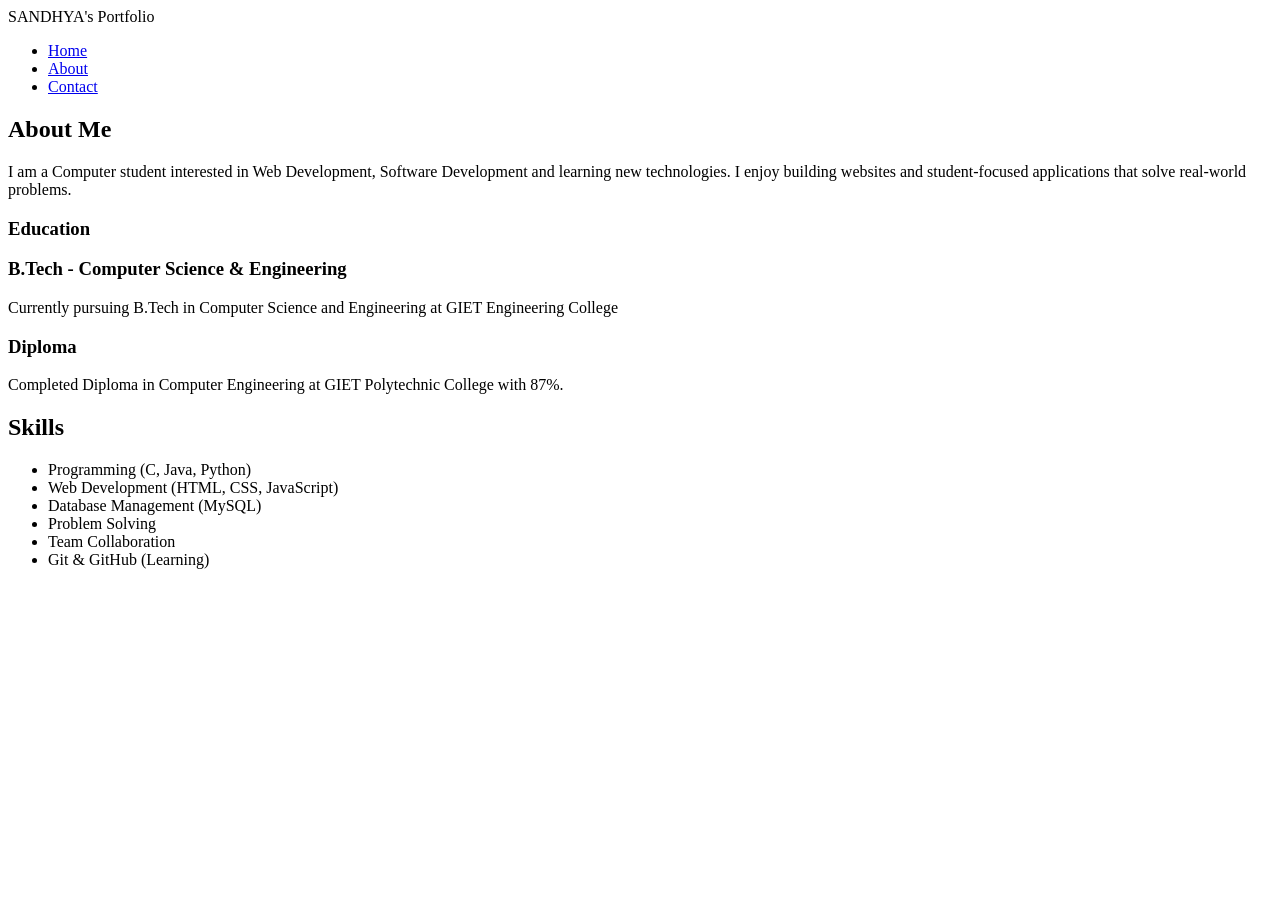
==== about.html @ 47d8e4dc "Add files via upload" ====
<!DOCTYPE html>
<html lang="en">
<head>
<meta charset="UTF-8">
<meta name="viewport" content="width=device-width, initial-scale=1.0">
<title>About Me</title>
<link rel="stylesheet" href="styles/main.css">
</head>

<body>

<header>
<nav>
<div class="logo">SANDHYA's Portfolio</div>

<ul class="nav-links">
<li><a href="index.html">Home</a></li>
<li><a href="about.html">About</a></li>
<li><a href="contact.html">Contact</a></li>
</ul>
</nav>
</header>

<section class="content">
<h1>About Me</h1>

<p>
I am a Computer student interested in 
Web Development, Software Development and learning new technologies.
I enjoy building websites and student-focused applications that solve real-world problems.
</p>


<section class="content">

    <h1>Education</h1>

    <div class="card">
        <h3>B.Tech - Computer Science & Engineering</h3>
        <p>Currently pursuing B.Tech in Computer Science and Engineering at GIET Engineering College</p>
    </div>

    <div class="card">
        <h3>Diploma</h3>
        <p>Completed Diploma in Computer Engineering at GIET Polytechnic College with 87%. </p>
    </div>

</section> 


<h2>Skills</h2>

<ul>
   <li> Programming (C, Java, Python)</li>

<li>Web Development (HTML, CSS, JavaScript)</li>

<li>Database Management (MySQL)</li>

<li>Problem Solving</li>

<li>Team Collaboration</li>

<li>Git & GitHub (Learning)</li>
    
</ul>

</section>

</body>
</html>
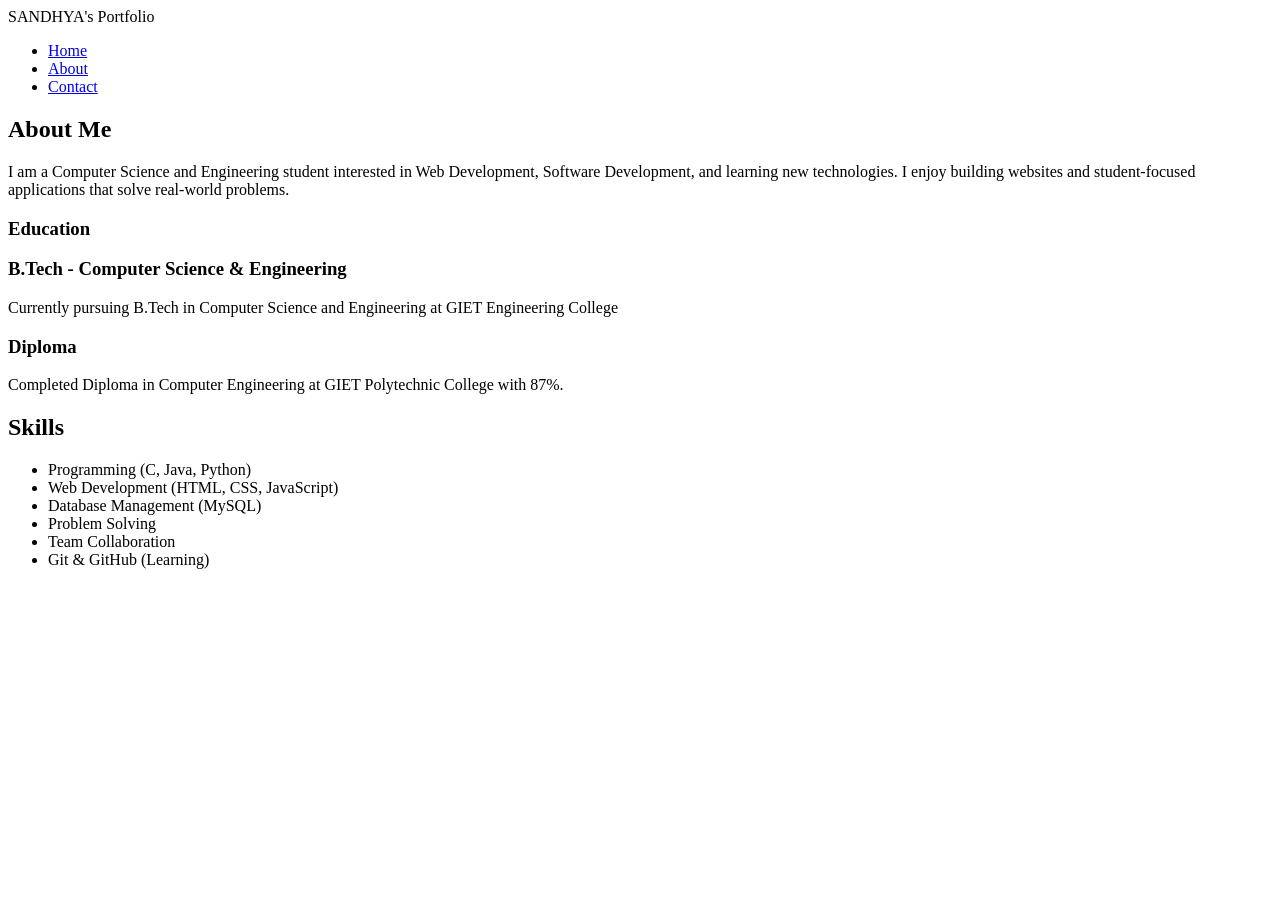
==== commit 99cb2e93: "Update about.html" ====
--- a/about.html
+++ b/about.html
@@ -25,8 +25,7 @@
 <h1>About Me</h1>
 
 <p>
-I am a Computer student interested in 
-Web Development, Software Development and learning new technologies.
+    I am a Computer Science and Engineering student interested in Web Development, Software Development, and learning new technologies.
 I enjoy building websites and student-focused applications that solve real-world problems.
 </p>
 
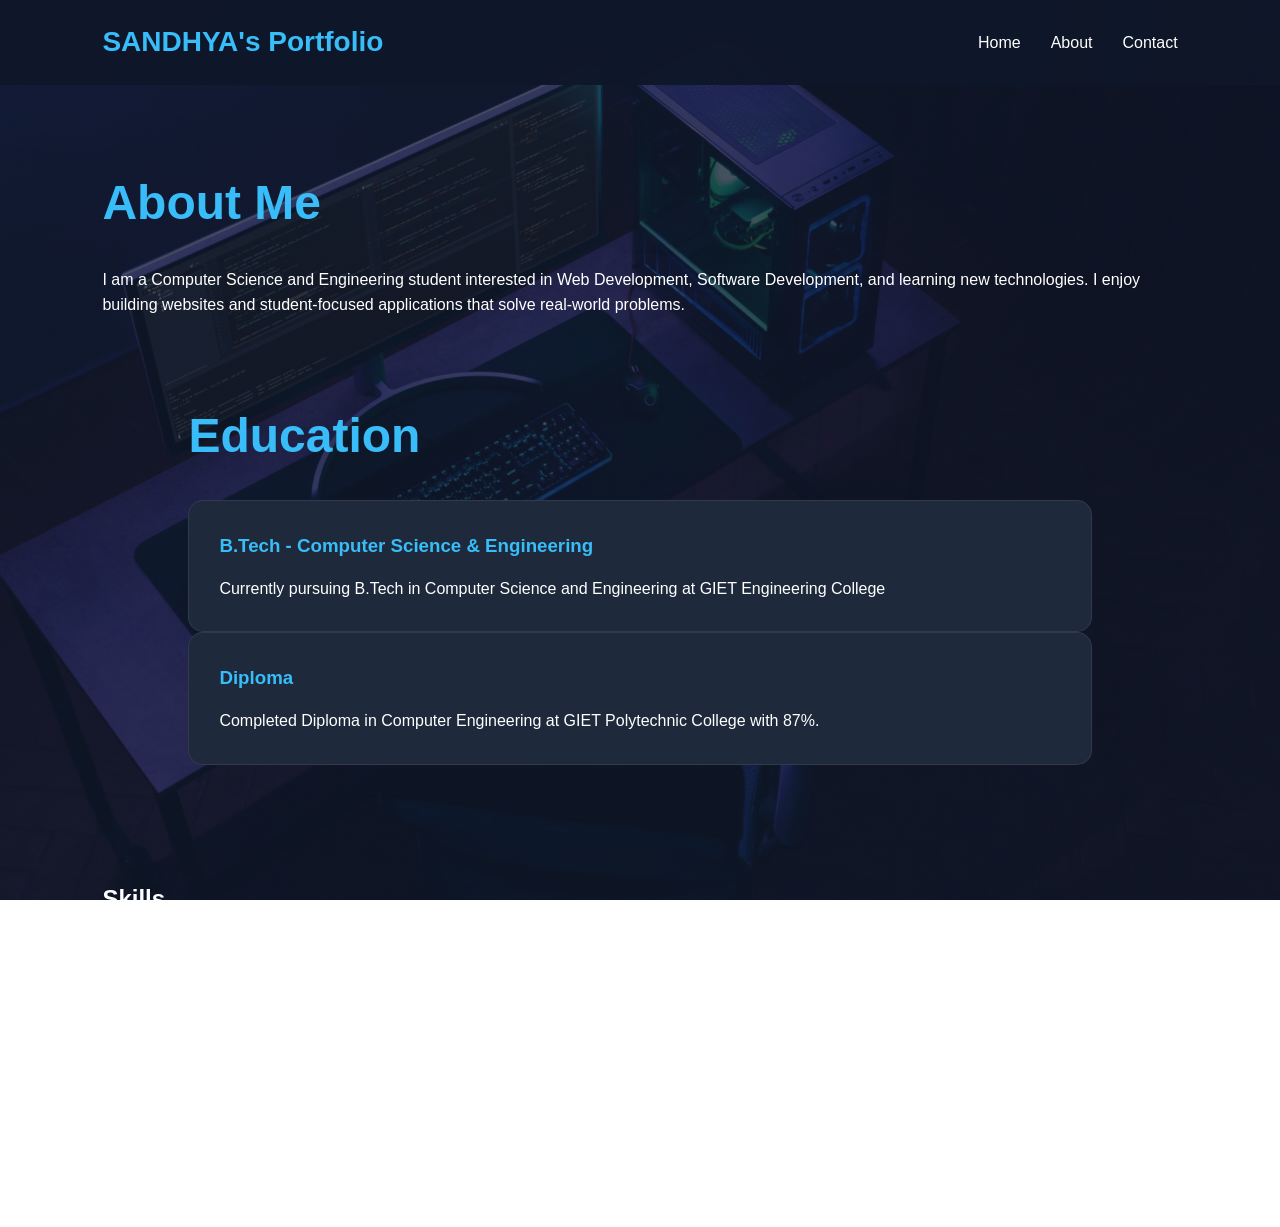
==== commit a332bbe3: "Update about.html" ====
--- a/about.html
+++ b/about.html
@@ -4,7 +4,7 @@
 <meta charset="UTF-8">
 <meta name="viewport" content="width=device-width, initial-scale=1.0">
 <title>About Me</title>
-<link rel="stylesheet" href="styles/main.css">
+<link rel="stylesheet" href="main.css">
 </head>
 
 <body>
--- a/main.css
+++ b/main.css
@@ -0,0 +1,207 @@
+@import url('https://fonts.googleapis.com/css2?family=Poppins:wght@300;400;500;600;700&display=swap');
+
+*{
+    margin:0;
+    padding:0;
+    box-sizing:border-box;
+    font-family:'Poppins',sans-serif;
+}
+
+body{
+    background:
+    linear-gradient(
+        rgba(15,23,42,0.75),
+        rgba(15,23,42,0.75)
+    ),
+    url("image.jpg");
+
+    background-size:cover;
+    background-position:center;
+    background-repeat:no-repeat;
+    background-attachment:fixed;
+
+    color:white;
+    line-height:1.6;
+}
+
+/* Navbar */
+
+nav{
+    display:flex;
+    justify-content:space-between;
+    align-items:center;
+    padding:20px 8%;
+    background:rgba(15,23,42,0.95);
+    backdrop-filter:blur(10px);
+    position:sticky;
+    top:0;
+    z-index:100;
+}
+
+.logo{
+    font-size:28px;
+    font-weight:700;
+    color:#38bdf8;
+}
+
+.nav-links{
+    display:flex;
+    list-style:none;
+    gap:30px;
+}
+
+.nav-links a{
+    text-decoration:none;
+    color:white;
+    font-weight:500;
+    transition:0.3s;
+}
+
+.nav-links a:hover{
+    color:#38bdf8;
+}
+
+/* Hero Section */
+
+.hero{
+    min-height:90vh;
+    display:flex;
+    flex-direction:column;
+    justify-content:center;
+    align-items:center;
+    text-align:center;
+    padding:20px;
+   
+    background-size:cover;
+    background-position:center;
+}
+
+.hero h1{
+    font-size:4rem;
+    margin-bottom:15px;
+}
+
+.hero p{
+    font-size:1.3rem;
+    color:#cbd5e1;
+    margin-bottom:30px;
+}
+
+.highlight{
+    color:#38bdf8;
+}
+
+.btn{
+    padding:14px 35px;
+    background:#38bdf8;
+    color:white;
+    text-decoration:none;
+    border-radius:30px;
+    font-weight:600;
+    transition:0.3s;
+}
+
+.btn:hover{
+    transform:translateY(-4px);
+    box-shadow:0 8px 20px rgba(56,189,248,0.4);
+}
+
+/* Cards */
+
+.projects{
+    padding:80px 8%;
+    display:grid;
+    grid-template-columns:repeat(auto-fit,minmax(280px,1fr));
+    gap:25px;
+}
+
+.card{
+    background:#1e293b;
+    padding:30px;
+    border-radius:15px;
+    transition:0.4s;
+    border:1px solid rgba(255,255,255,0.08);
+}
+
+.card:hover{
+    transform:translateY(-10px);
+    box-shadow:0 15px 35px rgba(0,0,0,0.3);
+}
+
+.card h3{
+    color:#38bdf8;
+    margin-bottom:15px;
+}
+
+/* About */
+
+.content{
+    padding:80px 8%;
+}
+
+.content h1{
+    font-size:3rem;
+    margin-bottom:25px;
+    color:#38bdf8;
+}
+
+.content h2{
+    margin-top:35px;
+    margin-bottom:15px;
+}
+
+.content ul{
+    padding-left:20px;
+}
+
+.content li{
+    margin-bottom:10px;
+}
+
+/* Contact */
+
+.contact-box{
+    max-width:700px;
+    margin:auto;
+    background:#1e293b;
+    padding:40px;
+    border-radius:15px;
+    box-shadow:0 10px 30px rgba(0,0,0,0.3);
+}
+
+.contact-box p{
+    margin:15px 0;
+    font-size:18px;
+}
+
+/* Footer */
+
+footer{
+    text-align:center;
+    padding:25px;
+    background:#020617;
+    color:#94a3b8;
+}
+
+/* Mobile */
+
+@media(max-width:768px){
+
+    nav{
+        flex-direction:column;
+        gap:15px;
+    }
+
+    .nav-links{
+        flex-direction:column;
+        text-align:center;
+    }
+
+    .hero h1{
+        font-size:2.5rem;
+    }
+
+    .hero p{
+        font-size:1rem;
+    }
+}
